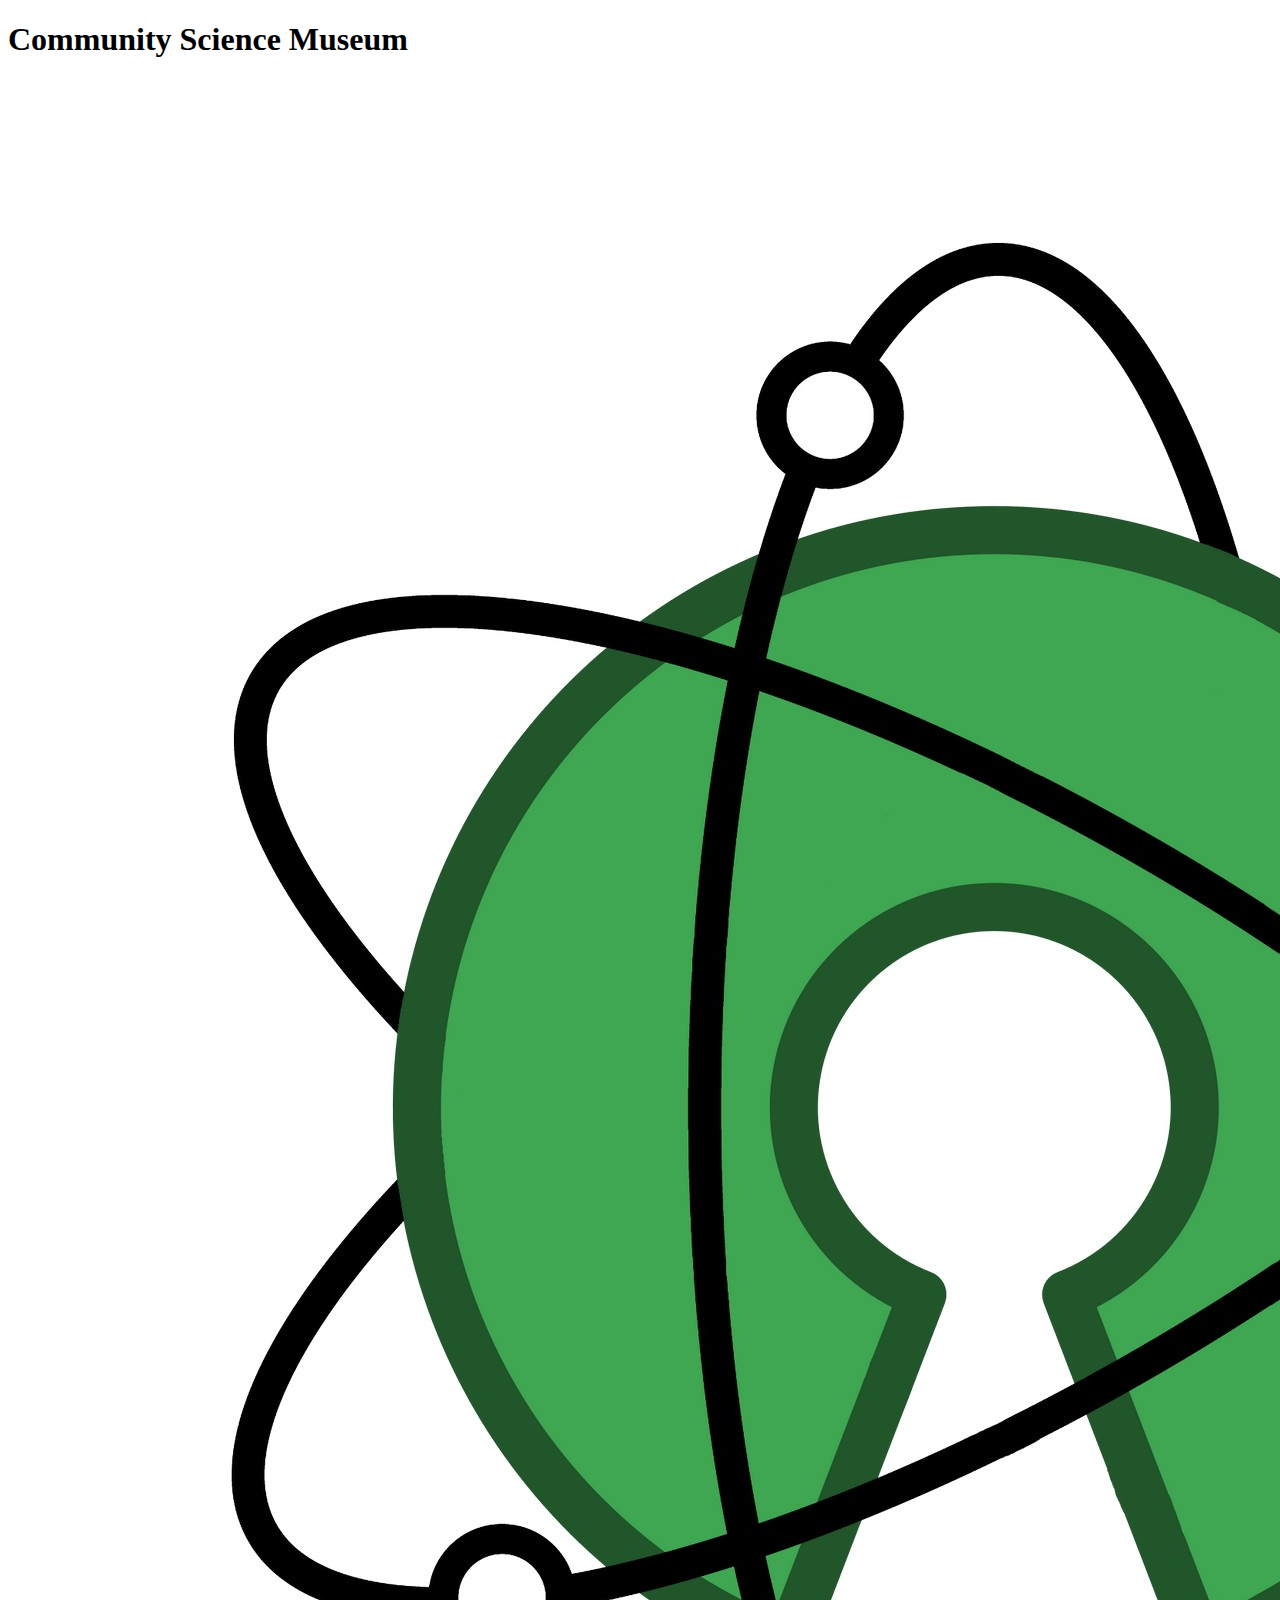
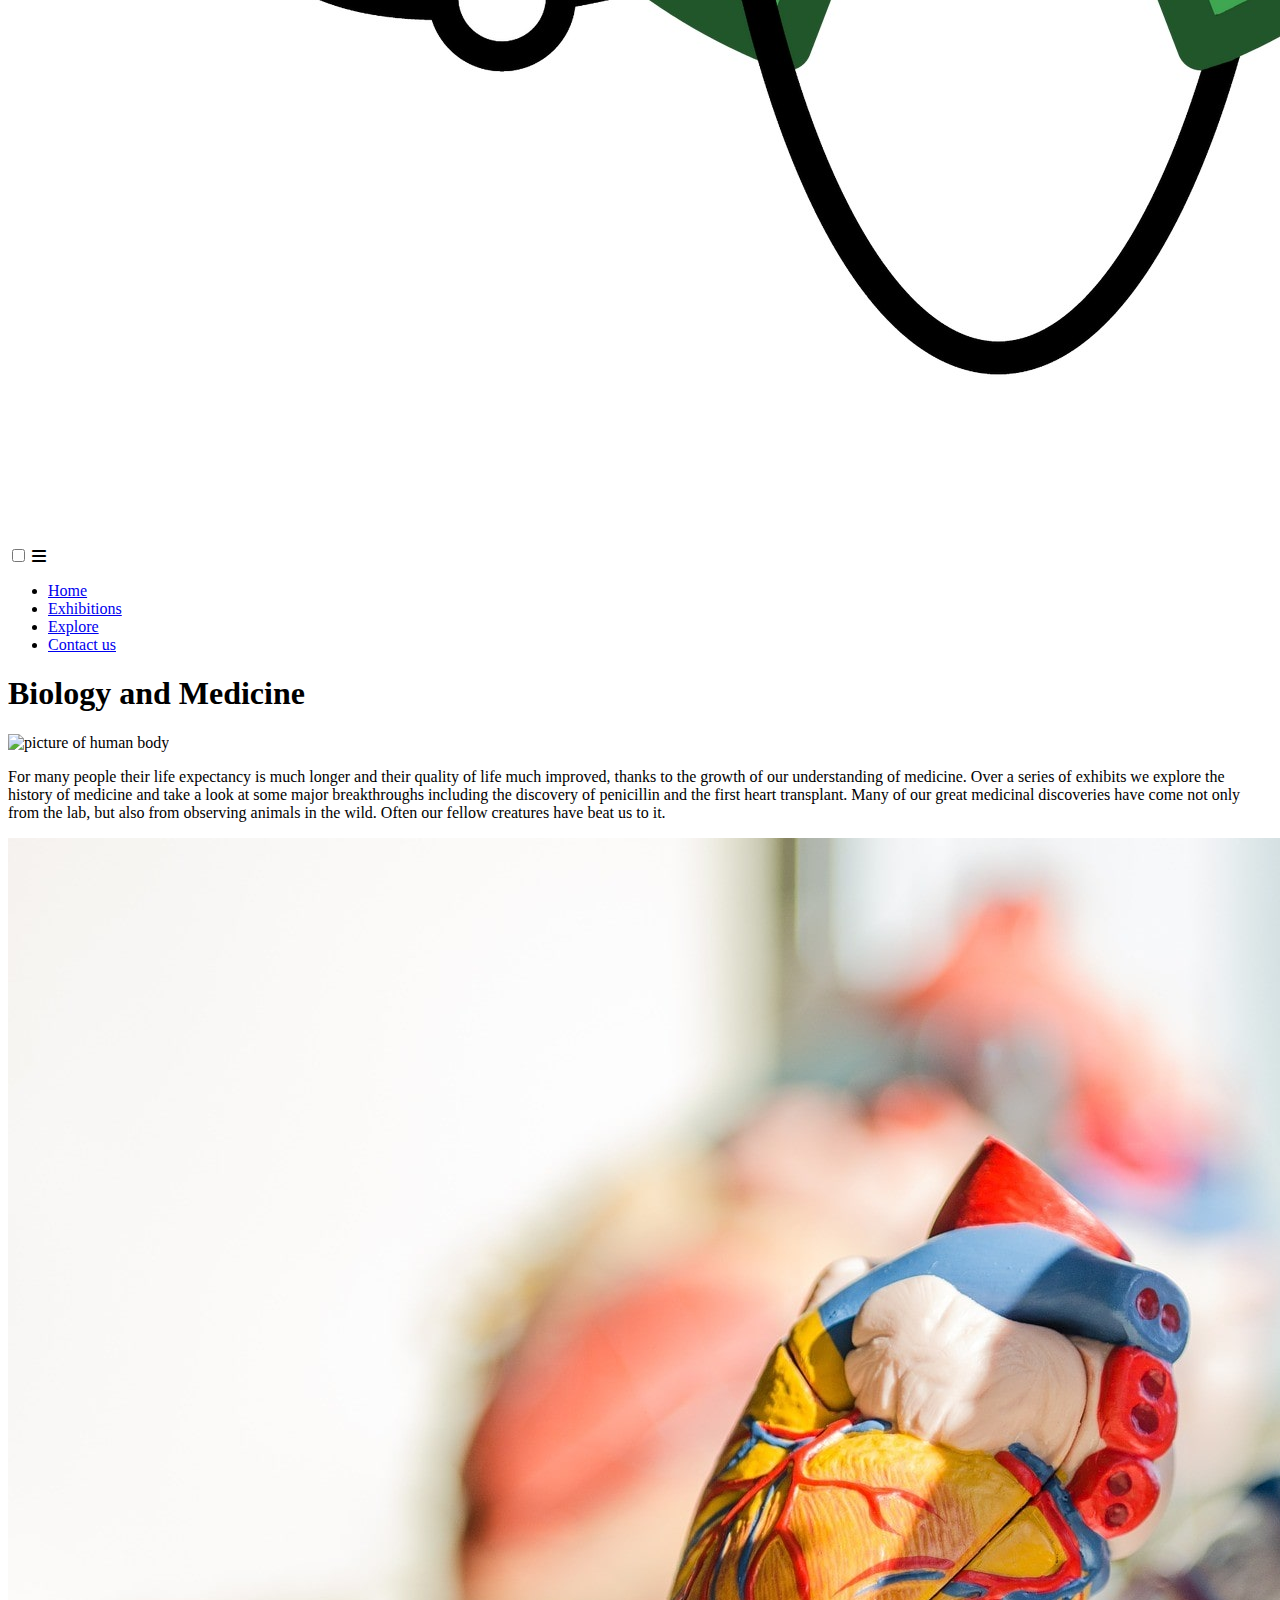
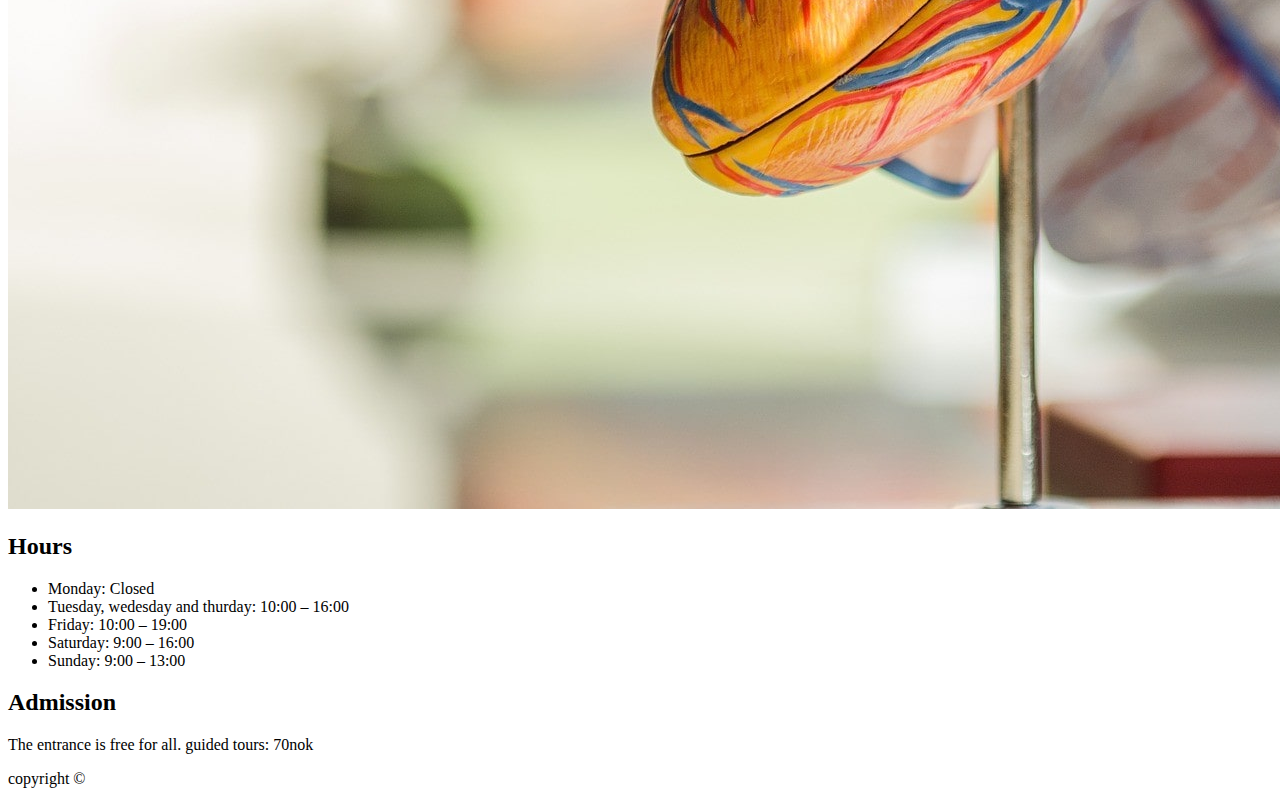
==== bio.html @ 7f00649d "v0.5" ====
<!DOCTYPE html>
<html lang="en">
<head>
    <meta charset="UTF-8">
    <meta http-equiv="X-UA-Compatible" content="IE=edge">
    <meta name="viewport" content="width=device-width, initial-scale=1.0">
    <meta name="description" content="take a look at our amazing Biology and Medicine exhibition, you can look at every thing from evolution to the building blocks of the human body. ">
    <meta name="keyword" content="evolution, science, museum, medicine, biology, skeleton, human, exhibition, equipment">
    <link rel="stylesheet" href="https://cdnjs.cloudflare.com/ajax/libs/font-awesome/6.2.1/css/all.min.css">
    <link rel="stylesheet" href="stylesheet.css">
    <title>Biology_and_Medicine</title>
</head>
<body>
    <header>
        <h1>Community Science Museum</h1>
        <div class="logo"><a href="index.html"><img src="/pictures/logo.jpg" alt="Community_Science_Museum_logo"></a></div>
        <div class="nav">
            <input type="checkbox" id="menu">
            <label for="menu" class="hamburger_menu"></label>
            <i class="fa-solid fa-bars"></i>
            <nav>
                <ul>
                    <li><a href="index.html">Home</a></li>
                    <li><a href="exhibitions.html">Exhibitions</a></li>
                    <li><a href="explore.html">Explore</a></li>
                    <li><a href="contact.html">Contact us</a></li>
                </ul>
            </nav>
        </div>
    </header>
    <main>
        <section>
            <h1>Biology and Medicine</h1>
            <div>
                <img src="/pictures/human_body.jpg" alt="picture of human body">
            </div>
            <div>
                <p>For many people their life expectancy is much longer and their quality of life much improved, thanks to the growth of our understanding of medicine. Over a series of exhibits we explore the history of medicine and take a look at some major breakthroughs including the discovery of penicillin and the first heart transplant.
                    Many of our great medicinal discoveries have come not only from the lab, but also from observing animals in the wild. Often our fellow creatures have beat us to it.
                </p>
            </div>
            <div>
                <img src="/pictures/heart-2607178_1920-min.jpg" alt="picture of human heart">
            </div>
        </section>
    </main>
    <footer>
        <div>
         <h2>Hours</h2>
         <ul>
             <li>Monday: Closed</li>
             <li>Tuesday, wedesday and thurday: 10:00 – 16:00</li>
             <li>Friday: 10:00 – 19:00</li>
             <li>Saturday: 9:00 – 16:00</li>
             <li>Sunday: 9:00 – 13:00</li>
         </ul>
        </div> 
        <div>
         <h2>Admission</h2>
         <p>The entrance is free for all.
             guided tours: 70nok
         </p>
        </div>
        copyright &copy;
     </footer>
</body>
</html>
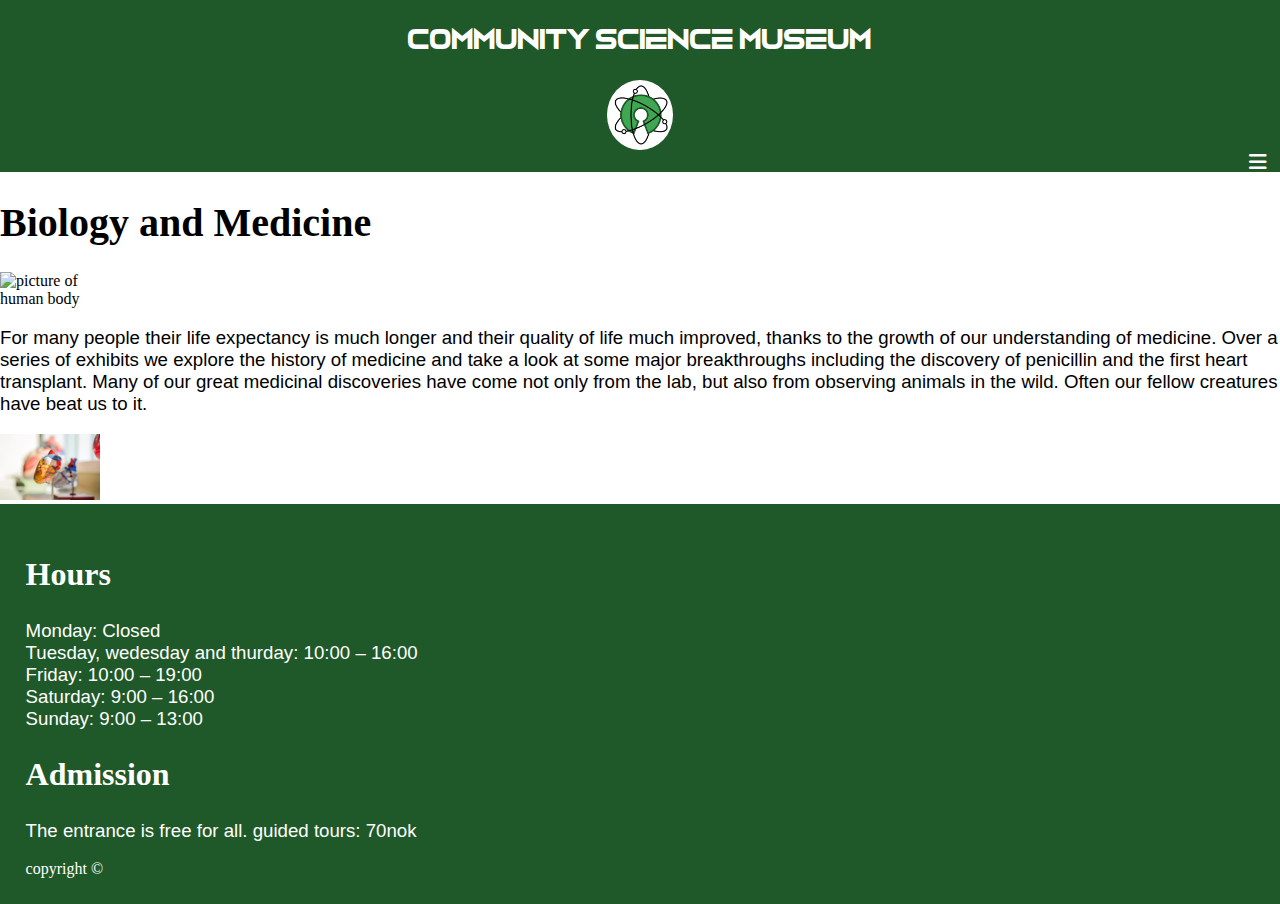
==== commit 07520cc4: "v1.2" ====
--- a/bio.html
+++ b/bio.html
@@ -16,13 +16,13 @@
         <div class="logo"><a href="index.html"><img src="/pictures/logo.jpg" alt="Community_Science_Museum_logo"></a></div>
         <div class="nav">
             <input type="checkbox" id="menu">
-            <label for="menu" class="hamburger_menu"></label>
-            <i class="fa-solid fa-bars"></i>
+            <label for="menu" class="hamburger_menu"><i class="fa-solid fa-bars fa-lg"></i></label>
             <nav>
                 <ul>
                     <li><a href="index.html">Home</a></li>
+                    <li><a href="explore.html">Explore</a></li>
+                    <li><a href="star.html">Young Star Club</a></li>
                     <li><a href="exhibitions.html">Exhibitions</a></li>
-                    <li><a href="explore.html">Explore</a></li>
                     <li><a href="contact.html">Contact us</a></li>
                 </ul>
             </nav>
--- a/stylesheet.css
+++ b/stylesheet.css
@@ -0,0 +1,91 @@
+@font-face {
+    font-family: "vudotronic" ;
+    src: url("/fonts/Vudotronic-X3A49.ttf") format("truetype");
+}
+header h1{
+    font-family: "vudotronic", "Georgia";
+    font-size: 24pt;
+    font-weight: normal;
+    text-align: center;
+}
+main h1, h2, h3{
+    font-family: "Georgia";
+}
+h1{
+    font-size: 30pt;
+}
+h2{
+    font-size: 24pt;
+}
+h3{
+    font-size: 20pt;
+}
+p, li{
+    font-family: "arial";
+    font-size: 14pt;
+}
+:root{
+    --green1: #1F5929;
+}
+.logo img{
+    max-width: 70px;
+    max-height: 70px;
+    border-radius: 100%;
+}
+body{
+    margin: 0;
+}
+header{
+    display: flex;
+    flex-direction: column;
+    align-items: center;
+    position: relative;
+    background-color: var(--green1);
+    color: white;
+    width: 100%;
+}
+.nav{
+    align-self: flex-end;
+}
+#menu{
+    display: none;
+    
+}
+nav{
+    display: none;
+    position: absolute;
+    min-width: 100vw;
+    min-height: 30vh;
+    left: 0%;
+    top: 99%;
+    background-color: var(--green1);
+    
+}
+nav a, nav li{
+    text-decoration: none;
+    color: white;
+    padding: 2%;
+}
+#menu:checked ~ nav{
+    display: inline-block;
+}
+img{
+    max-width: 100px;
+}
+.nav{
+    margin-right: 1%;
+    width: fit-content;
+    height: fit-content;
+}
+footer{
+    background-color: var(--green1);
+    color: white;
+    padding: 2%;
+}
+footer li{
+    list-style: none;
+}
+footer ul{
+    padding-left: 0;
+}
+
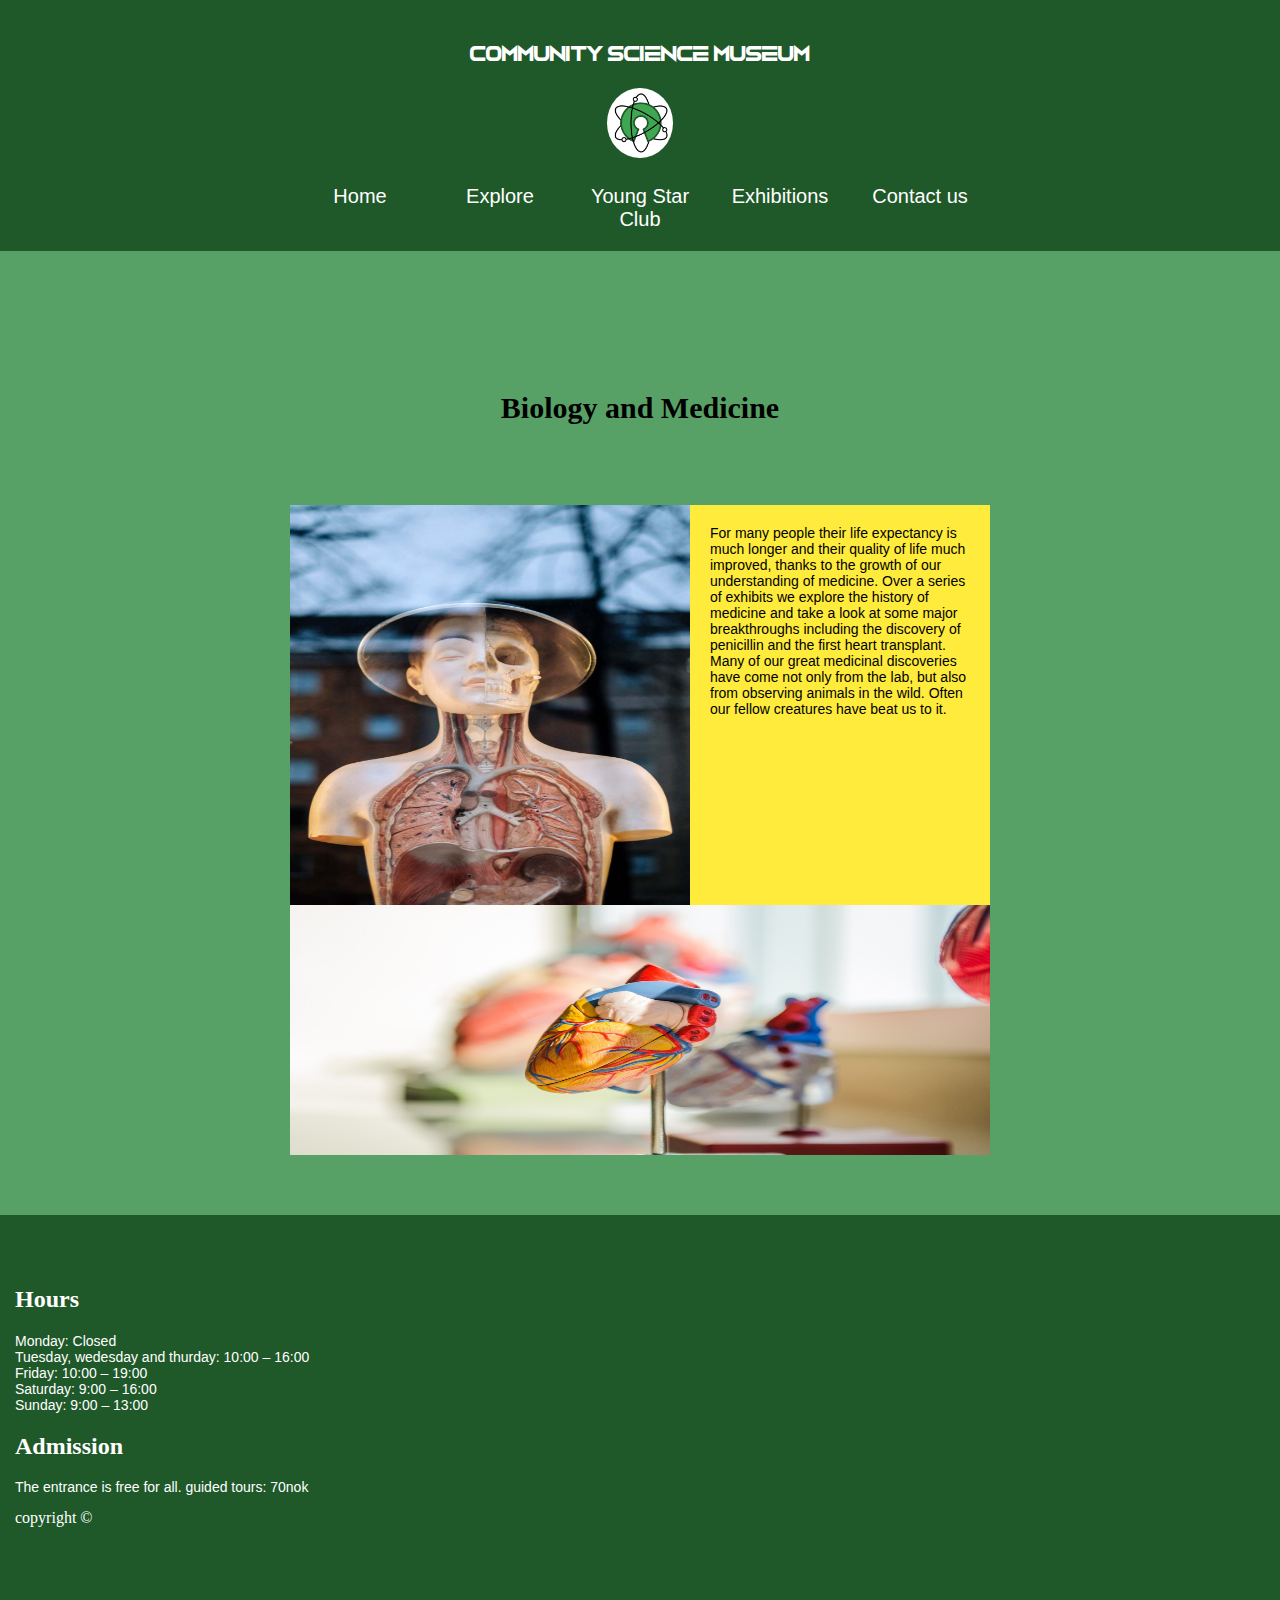
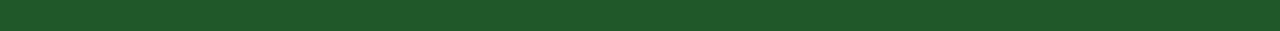
==== commit 58115796: "v1.7" ====
--- a/bio.html
+++ b/bio.html
@@ -16,7 +16,7 @@
         <div class="logo"><a href="index.html"><img src="/pictures/logo.jpg" alt="Community_Science_Museum_logo"></a></div>
         <div class="nav">
             <input type="checkbox" id="menu">
-            <label for="menu" class="hamburger_menu"><i class="fa-solid fa-bars fa-lg"></i></label>
+            <label for="menu" class="hamburger_menu"><em class="hide">hamburger menu</em><i class="fa-solid fa-bars fa-lg"></i></label>
             <nav>
                 <ul>
                     <li><a href="index.html">Home</a></li>
@@ -29,17 +29,17 @@
         </div>
     </header>
     <main>
-        <section>
+        <section class="bio_evo_container">
             <h1>Biology and Medicine</h1>
-            <div>
+            <div class="picture_exhibits bio_pic">
                 <img src="/pictures/human_body.jpg" alt="picture of human body">
             </div>
-            <div>
+            <div class="exhibits_content">
                 <p>For many people their life expectancy is much longer and their quality of life much improved, thanks to the growth of our understanding of medicine. Over a series of exhibits we explore the history of medicine and take a look at some major breakthroughs including the discovery of penicillin and the first heart transplant.
                     Many of our great medicinal discoveries have come not only from the lab, but also from observing animals in the wild. Often our fellow creatures have beat us to it.
                 </p>
             </div>
-            <div>
+            <div class="picture_exhibits picture_last">
                 <img src="/pictures/heart-2607178_1920-min.jpg" alt="picture of human heart">
             </div>
         </section>
--- a/stylesheet.css
+++ b/stylesheet.css
@@ -4,25 +4,30 @@
 }
 header h1{
     font-family: "vudotronic", "Georgia";
-    font-size: 24pt;
-    font-weight: normal;
-    text-align: center;
+    font-size: 24px;
+    margin-top: 40px;
+    margin-bottom: 20px;
+    font-weight: 400;
 }
 main h1, h2, h3{
     font-family: "Georgia";
 }
 h1{
-    font-size: 30pt;
+    font-size: 30px;
+    text-align: center;
+    margin-top: 80px;
+    
 }
 h2{
-    font-size: 24pt;
+    font-size: 24px;
+    text-align: center;
 }
 h3{
-    font-size: 20pt;
+    font-size: 20px;
 }
 p, li{
     font-family: "arial";
-    font-size: 14pt;
+    font-size: 14px;
 }
 :root{
     --green1: #1F5929;
@@ -34,6 +39,8 @@
 }
 body{
     margin: 0;
+    overflow-x: hidden;
+    background-color:#58A166 ;
 }
 header{
     display: flex;
@@ -44,6 +51,9 @@
     color: white;
     width: 100%;
 }
+img{
+    max-width: 100%;
+}
 .nav{
     align-self: flex-end;
 }
@@ -51,6 +61,10 @@
     display: none;
     
 }
+.hide{
+    display: none;
+}
+
 nav{
     display: none;
     position: absolute;
@@ -69,9 +83,6 @@
 #menu:checked ~ nav{
     display: inline-block;
 }
-img{
-    max-width: 100px;
-}
 .nav{
     margin-right: 1%;
     width: fit-content;
@@ -80,12 +91,548 @@
 footer{
     background-color: var(--green1);
     color: white;
-    padding: 2%;
-}
-footer li{
+    padding: 15px;
+    padding-top: 4%;
+    margin: 0%;
+    min-height: 350px;
+}
+footer h2{
+    text-align: start;
+}
+footer li, .visit li{
     list-style: none;
 }
-footer ul{
+footer ul, .visit ul{
     padding-left: 0;
 }
-
+section{
+    margin: 60px 0;
+}
+
+/*homepage*/
+.welcome_message, .explore_exhibits{
+    background-color:#FFEB3B;
+    margin-top: 0;
+    display: flex;
+    align-items: center;
+    flex-direction: column;
+}
+.explore_exhibits{
+    border-radius: 10%;
+}
+.explore_exhibits h2{
+    padding-top: 20px;
+}
+.welcome_message p{
+    max-width: 350px;
+    margin: 0px 10px 10px 10px;
+    padding: 20px;
+    
+}
+
+.main_page_cta{
+   text-decoration: none;
+   color: white;
+   width: 140px;
+   height: 50px;
+   background-color: var(--green1);
+   display: flex;
+   justify-content: center;
+   align-items: center;
+   margin: 0 auto;
+   border-radius: 48%;
+}
+.main_page_cta:hover, .main_page_cta:focus{
+    background-color:#33CC3D;
+    font-size: 1.3em;
+}
+.cta_con, .contact_cta{
+    padding: 20px 0;
+}
+.visit{
+    background-image: url(/pictures/vr.jpg);
+    background-position-x: right;
+    background-position-y: bottom;
+    color: white;
+    opacity: 0.9;
+}
+.visit h2{
+    padding-top: 20px;
+}
+.visit p{
+    padding-bottom: 20px;
+    max-width: 300px;
+    
+}
+.events{
+    display: flex;
+    flex-direction: column;
+    align-items: center;
+    
+}
+.card img{
+    max-height: 200px;
+    border-top-left-radius: 10%;
+    border-top-right-radius: 10%;
+    min-width: 100%;
+}
+.card{
+    background-color: #FFEB3B;
+    max-height: 700px;
+    min-height: 410px;
+    max-width: 330px;
+    border-radius: 10%;
+    margin: 20px;
+
+}
+.card_content{
+    padding:0 5% 5% 5%;
+}
+.involved{
+    display: flex;
+    flex-direction: column;
+    background-color:#91EBE7;
+    align-items: center;
+    margin-bottom: 0;
+
+}
+.involved p{
+    max-width: 300px;
+}
+.equipment_photo img{
+    min-height: 340px;
+    
+    
+}
+.equipment_photo{
+    max-height: 340px;
+}
+/*exhibition_page*/
+
+.ex_main{
+    display: flex;
+    flex-direction: column;
+}
+.card_exhib{
+    margin: 0 auto;
+}
+.exhib_content{
+    max-width: 200px;
+    margin: 0 auto;
+    min-height: 100px;
+
+}
+.cta_exhib{
+    margin-top: 15px;
+}
+
+/*explore_page*/
+    .explore_content{
+        background-color: #FFEB3B;
+        min-height: 700px;
+        display: flex;
+        flex-direction: column;
+        align-items: center;
+        max-width: 350px;
+        margin: 60px auto 60px auto;
+        
+    }
+    .explore_content img{
+        height: 350px;
+        width:100vw;
+    }
+    .explore_content p{
+        max-width: 200px;
+    }
+    /*starclub_page*/
+
+    .star_card p{
+        max-width: 200px;
+    }
+    .star_card{
+        display: flex;
+        flex-direction: column;
+        align-items: center;
+        margin: 60px auto;
+    }
+    .star_card img{
+        width: 100vw;
+    }
+    /*contact_page*/
+    .info_contact{
+        background-color: #FFEB3B;
+        padding: 15px;
+        max-width: 400px;
+        margin: 60px auto;
+    }
+    .info_contact p{
+        max-width: 200px;
+    }
+    .info_contact ul{
+        list-style: none;
+        padding-left: 0;
+    }
+    .form_container{
+        max-width: 500px;
+        margin: 60px auto;
+    }
+    .form_container div{
+        max-width: fit-content;
+        margin: 20px 0;
+    }
+    .form_container form{
+        display: flex;
+        flex-direction: column;
+        align-items: center;
+    }
+    .label{
+        display: block;
+        transform: translateY(-1.5em);
+        padding-left: 5px;
+        position: absolute;
+    }
+    .active_input{
+        width: 180px;
+        height: 22px;
+    }
+    .label_select{
+        transform: translateY(-1.3em) 
+    }
+
+    .active_input:focus + .label,.active_input:valid + .label,
+    .active_textfield:focus + .label_textarea, .active_textfield:valid + .label_textarea{
+        display: none;
+    }
+    .active_input:focus{
+        border: 5px solid;
+        border-color: #91EBE7;
+        height: 28px;
+    }
+    .label_textarea{
+        display: block;
+        transform: translateY(-10.5em);
+        padding-left: 5px;
+        position: absolute;
+    }
+    .active_textfield:focus{
+        border: 5px solid;
+        border-color: #91EBE7;
+    }
+    .send_cta{
+        border-radius: 0%;
+        width: 120px;
+        height: 30px;
+    }
+     /*biology/evolution_page*/
+     .picture_exhibits{
+        width: 100vw;
+        max-width: 400px;
+        height: 400px;
+     }
+     .bio_pic{
+        margin-top: 60px;
+     }
+    .exhibits_content{
+        background-color: #FFEB3B;
+        max-width: 400px;
+    }
+    .exhibits_content p{
+        margin: 20px;
+    }
+    .bio_evo_container{
+        display: flex;
+        flex-direction: column;
+        align-items: center;
+    }
+    .bio_evo_container img{
+        height: 100%;
+        width: 100%;
+    }
+
+     /*cosmo_page*/
+
+    .cosmo_container{
+        display: flex;
+        flex-direction: column;
+        margin: 0 auto;
+        align-items: center;
+    }
+    .cosmo_container img{
+        border-radius: 100%;
+        min-height: 320px;
+    }
+    .cosmo_container div{
+        max-width: 320px;
+        min-height: 320px;
+        border-radius: 100%;
+        margin: 60px auto 60px auto;
+    }
+    .cosmo_content{
+        background-color: #FFEB3B;
+        display: flex;
+        align-items: center;
+    }
+    .cosmo_content p{
+        max-width: 220px;
+        margin: 0 auto;
+        text-align: center;
+        padding: 50px 50.5px 50px 50.5px;
+    }
+   
+    
+
+@media screen and (min-width: 751px){
+    .hamburger_menu{
+        display: none;
+       }
+       nav{
+        display: inline;
+        min-height: 10px ;
+        position: relative;
+       }
+       nav ul{
+        list-style: none;
+        display: flex;
+        justify-content:center;
+        padding: 0;
+        
+       }
+       nav li{
+        margin: 0 10px;
+        padding:1% 1% 0.5% 1%;
+        text-align: center;
+        font-size: 20px;
+        width: 120px;
+        }
+       .nav{
+        margin: 0 auto;
+        min-width: 600px;
+       }
+       nav a{
+        padding: 0;
+       }
+       .on{
+        text-decoration: underline solid;
+       }
+       nav li a:hover,  nav li a:focus{
+        font-size: 30px;
+    }
+    /*homepage*/
+    .home_main{
+        display: grid;
+        grid-template-columns: repeat(3,auto);
+        grid-template-rows: repeat(4,auto);
+        column-gap: 5%;
+    }
+    .welcome_message{
+        grid-column: -1/1;
+        grid-row: 1/2;
+        width: 100vw;
+    }
+    .welcome_message img{
+        width: 100vw;
+        max-height: 650px;
+    }
+    
+    .explore_exhibits{
+        max-width: 600px;
+        min-width: 350px;
+        max-height: 580px;
+        grid-row: 2/3 ;
+        grid-column: 1/3;
+        justify-self: center;
+        margin-top: 100px;
+        
+    }
+    .visit{
+        max-height: 1100px;
+        max-width: 400px ;
+        min-width: 220px;
+        grid-row: 2/3;
+        grid-column: 3/4;
+        margin-top: 0;
+        justify-self: end; 
+        margin-top: 100px;       
+     }
+     .events{
+        grid-column: 1/-1;
+        grid-row: 3/4;
+        display: grid;
+        grid-template-rows: repeat(2,auto);
+        grid-template-columns: repeat(3,1fr);
+        max-width: 100vw;
+        margin: 0 auto;
+        column-gap: 3%;
+        margin-top: 100px;
+
+        
+     }
+     .events h2{
+        grid-row: 1;
+        grid-column: -1/1;
+     }
+     .involved{
+        grid-row: 4;
+        grid-column: 1/5;
+        display: grid;
+        grid-template-columns: repeat(3,1fr);
+        grid-template-rows: repeat(4,auto);
+        max-width: 100vw;
+        column-gap: 15px;
+        align-items: baseline;
+        margin-top: 100px;
+        
+      }
+      .involved img{
+        max-height: 400px;
+        min-width: 100vw;
+      }
+      .equipment_photo{
+        grid-row: 4/5;
+        grid-column: -1/1;
+    }
+      .involved P{
+        grid-row: 2/3;
+        grid-column: -1/1;
+        margin: 0 auto;
+        
+      }
+      .involved h2{
+        grid-column: -1/1;
+        grid-row: 1/2;
+      }
+      .involved h3{
+        max-width: fit-content;
+        margin: 14px auto;
+      }
+      .contact_cta{
+        grid-row: 3/4;
+        grid-column: -1/1;
+      }
+      .card{
+        max-width: 300px;
+        min-height: 500px;
+        align-self: stretch;
+        
+      }
+      .card img{
+        min-height: 200px;
+      }
+      /*exhhibition_page*/
+
+    .ex_main{
+        display: grid;
+        grid-template-columns: repeat(3,auto);
+        grid-template-rows: repeat(2,auto);
+        column-gap: 15px;
+    }
+    .ex_main h1, .explore_main h1{
+        grid-row: 1/2;
+        grid-column: 1/-1;
+    }
+    /*explore_page*/
+
+    .explore_content{
+        min-width: 350px;
+    }
+    .explore_main{
+        display: grid;
+        grid-template-columns: repeat(2,auto);
+        grid-template-rows: repeat(3,auto);
+        column-gap: 15px;
+        max-width: 1400px;
+        margin: 0 auto;
+    }
+
+    /*starclub_page*/
+    .star_main{
+        display: grid;
+        grid-template-columns: repeat(2, auto);
+        grid-template-rows: repeat(2,auto);
+        max-width: 1000px;
+        margin: 0 auto;
+        
+    }
+    .star_main h1{
+        grid-column: 1/-1;
+    }
+
+    /*contact_page*/
+    .form_container form{
+        display: grid;
+        grid-template-columns: repeat(2,auto);
+        grid-template-rows: repeat(5,1fr);
+        column-gap: 10%;
+    }
+    .text_field{
+        grid-column: 2/3;
+        grid-row: 1/5;
+        height: 90%;
+        
+    }
+    .active_textfield{
+        height: 100%;
+    }
+    .submit_cta{
+        grid-column: 1/-1 ;
+        grid-row: 5/6;
+        justify-self: center;
+    }
+    .label_textarea{
+        transform: translateY(-16em);
+    }
+    /*biology/evolution_page*/
+    .bio_evo_container{
+        margin: 60px auto 60px auto;
+        display: grid;
+        grid-template-columns: 400px,300px;
+        grid-template-rows: repeat(3,auto);
+        max-width: 700px;
+        align-items: stretch;
+    }
+    .bio_evo_container h1{
+        grid-column: 1/3;
+        grid-row: 1/2;
+    }
+    .picture_last{
+        grid-column: 1/3;
+        grid-row: 3/4;
+        max-height: 250px;
+        max-width: 700px;
+    }
+    .exhibits_content{
+        grid-column: 2/3;
+        grid-row: 2/3;
+        min-width: 300px;
+        max-height: 400px;
+        margin-top: 60px;
+        
+    }
+    .bio_pic{
+        grid-column: 1/2;
+        grid-row: 2/3;
+    }
+    /*cosmo_page*/
+    .cosmo_container{
+        display: grid;
+        grid-template-columns: repeat(3,auto);
+        grid-template-rows: repeat(2,auto);
+        column-gap: 15px;
+        max-width: 1500px;
+    }
+    .cosmo_container h1{
+        grid-row: 1/2;
+        grid-column: 1/4;
+    }
+    
+
+
+
+}
+
+
+
+
+
+
+
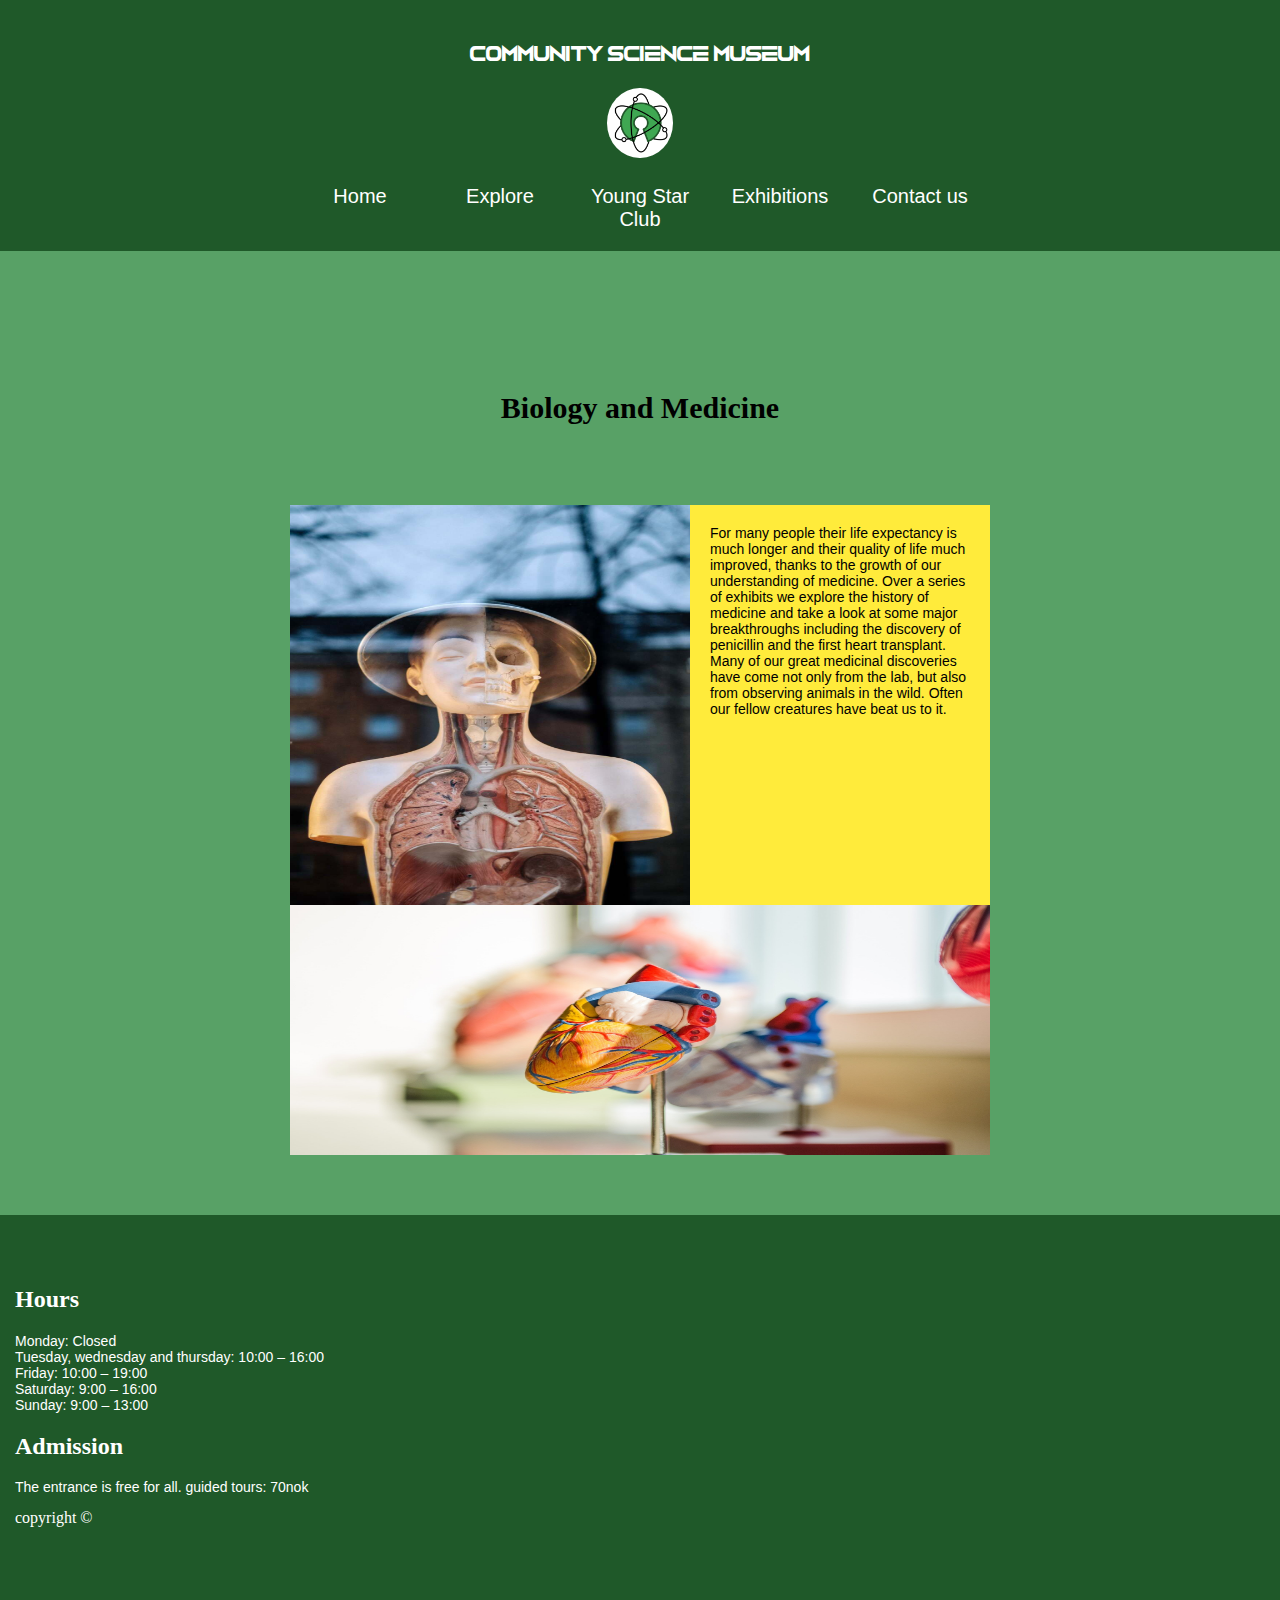
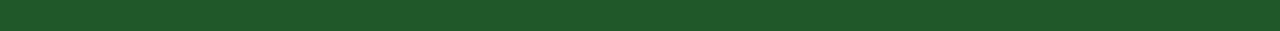
==== commit 73854855: "1.8" ====
--- a/bio.html
+++ b/bio.html
@@ -49,7 +49,7 @@
          <h2>Hours</h2>
          <ul>
              <li>Monday: Closed</li>
-             <li>Tuesday, wedesday and thurday: 10:00 – 16:00</li>
+             <li>Tuesday, wednesday and thursday: 10:00 – 16:00</li>
              <li>Friday: 10:00 – 19:00</li>
              <li>Saturday: 9:00 – 16:00</li>
              <li>Sunday: 9:00 – 13:00</li>
--- a/stylesheet.css
+++ b/stylesheet.css
@@ -295,14 +295,21 @@
         width: 180px;
         height: 22px;
     }
-    .label_select{
-        transform: translateY(-1.3em) 
-    }
-
+  
     .active_input:focus + .label,.active_input:valid + .label,
     .active_textfield:focus + .label_textarea, .active_textfield:valid + .label_textarea{
         display: none;
     }
+    #text{
+        margin: 0 auto;
+        width: 90%;
+    }
+    .text_field{
+        display: flex;
+        min-width: 100px;
+        align-items: center;
+    }
+    
     .active_input:focus{
         border: 5px solid;
         border-color: #91EBE7;
@@ -310,8 +317,8 @@
     }
     .label_textarea{
         display: block;
-        transform: translateY(-10.5em);
-        padding-left: 5px;
+        transform: translateY(-4em);
+        padding-left: 12px;
         position: absolute;
     }
     .active_textfield:focus{
@@ -560,14 +567,15 @@
     /*contact_page*/
     .form_container form{
         display: grid;
-        grid-template-columns: repeat(2,auto);
+        grid-template-columns: repeat(3,1fr);
         grid-template-rows: repeat(5,1fr);
         column-gap: 10%;
     }
     .text_field{
-        grid-column: 2/3;
+        grid-column: 2/4;
         grid-row: 1/5;
         height: 90%;
+        max-width: 300px;
         
     }
     .active_textfield{
@@ -579,7 +587,7 @@
         justify-self: center;
     }
     .label_textarea{
-        transform: translateY(-16em);
+        transform: translateY(-7em);
     }
     /*biology/evolution_page*/
     .bio_evo_container{
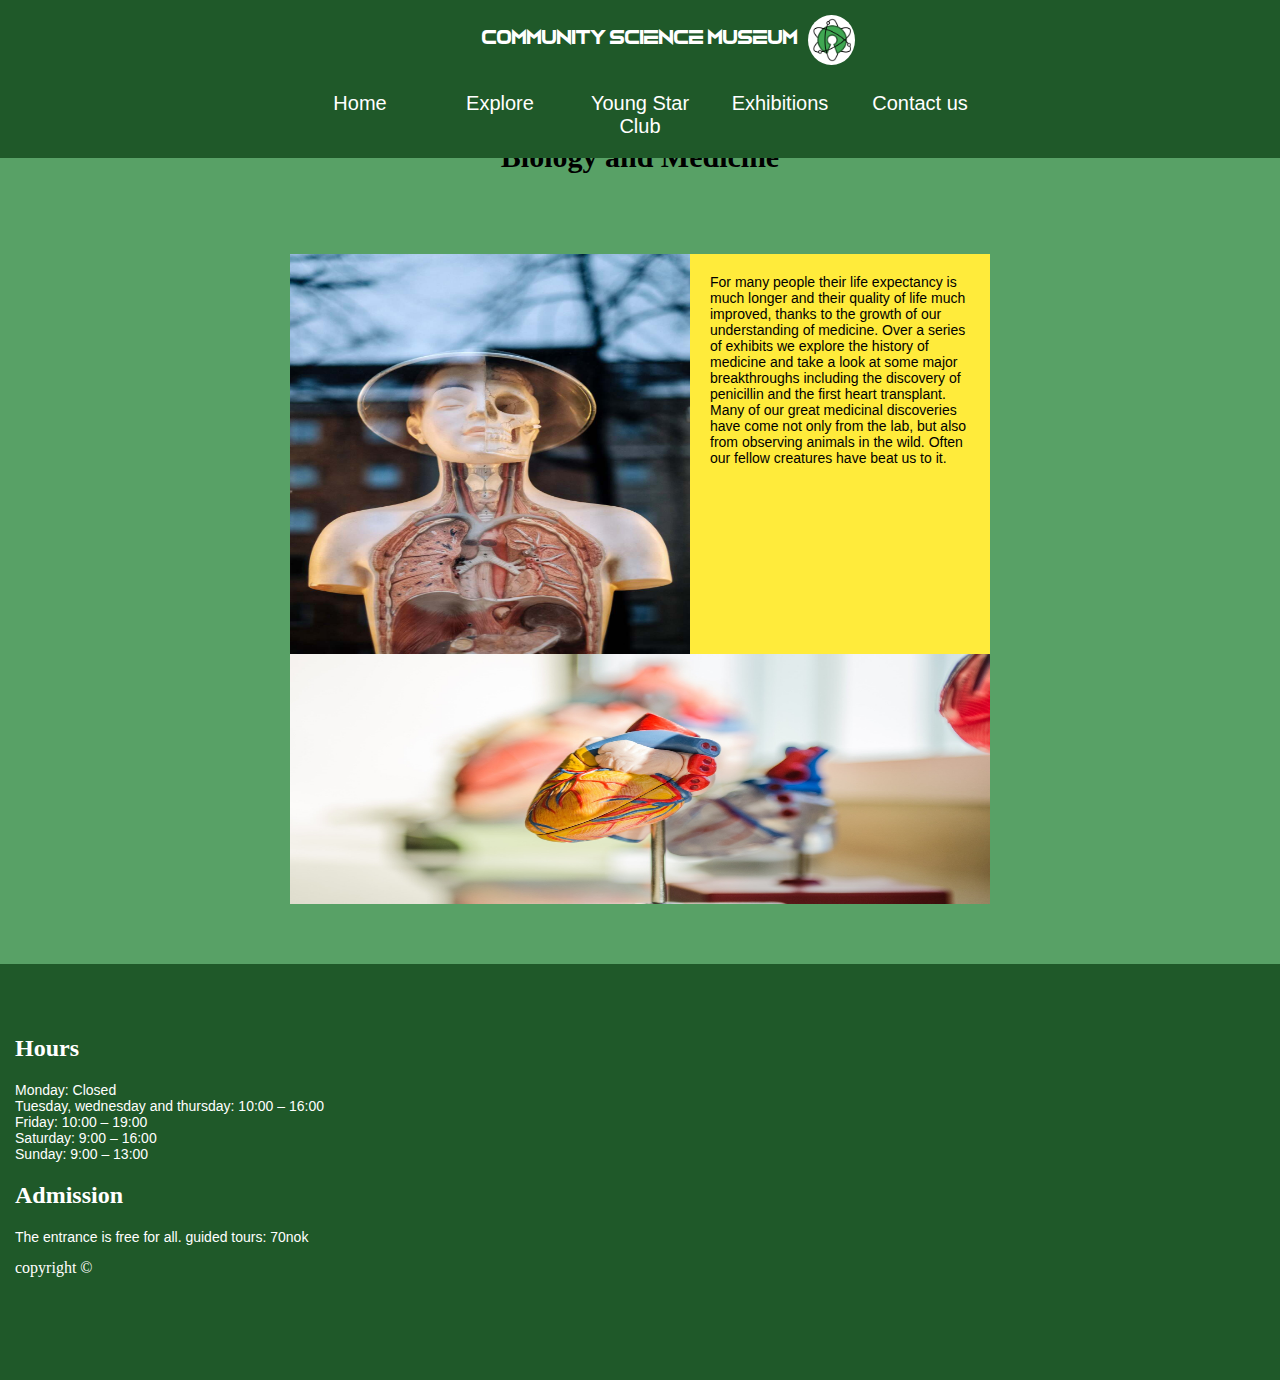
==== commit 75379dc8: "1.9" ====
--- a/bio.html
+++ b/bio.html
@@ -7,13 +7,15 @@
     <meta name="description" content="take a look at our amazing Biology and Medicine exhibition, you can look at every thing from evolution to the building blocks of the human body. ">
     <meta name="keyword" content="evolution, science, museum, medicine, biology, skeleton, human, exhibition, equipment">
     <link rel="stylesheet" href="https://cdnjs.cloudflare.com/ajax/libs/font-awesome/6.2.1/css/all.min.css">
-    <link rel="stylesheet" href="stylesheet.css">
+    <link rel="stylesheet" href="/css/stylesheet.css">
     <title>Biology_and_Medicine</title>
 </head>
 <body>
     <header>
-        <h1>Community Science Museum</h1>
-        <div class="logo"><a href="index.html"><img src="/pictures/logo.jpg" alt="Community_Science_Museum_logo"></a></div>
+        <div class="logo">
+            <h1>Community Science Museum</h1>
+            <a href="index.html"><img src="/pictures/logo.jpg" alt="Community_Science_Museum_logo"></a>
+        </div>
         <div class="nav">
             <input type="checkbox" id="menu">
             <label for="menu" class="hamburger_menu"><em class="hide">hamburger menu</em><i class="fa-solid fa-bars fa-lg"></i></label>
--- a/css/stylesheet.css
+++ b/css/stylesheet.css
@@ -0,0 +1,671 @@
+@font-face {
+    font-family: "vudotronic" ;
+    src: url("/fonts/Vudotronic-X3A49.ttf") format("truetype");
+}
+header h1{
+    font-family: "vudotronic" , "Georgia";
+    font-size: 22px;
+    margin-top: 10px;
+    margin-bottom: 20px;
+    font-weight: 400;
+}
+main h1, h2, h3{
+    font-family: "Georgia";
+}
+h1{
+    font-size: 30px;
+    text-align: center;
+    margin-top: 80px;
+    
+}
+h2{
+    font-size: 24px;
+    text-align: center;
+}
+h3{
+    font-size: 20px;
+}
+p, li{
+    font-family: "arial";
+    font-size: 14px;
+}
+p:first-letter, li:first-letter{
+    text-transform: uppercase;
+}
+:root{
+    --green1: #1F5929;
+}
+.logo img{
+    max-width: 50px;
+    max-height: 50px;
+    border-radius: 100%;
+    padding: 0 10px;
+}
+.logo{
+    display: flex;
+    margin: 15px 0 auto 66.55px;
+}
+body{
+    margin: 0;
+    overflow-x: hidden;
+    background-color:#58A166 ;
+}
+header{
+    display: flex;
+    flex-direction: column;
+    align-items: center;
+    position: fixed;
+    background-color: var(--green1);
+    color: white;
+    width: 100%;
+    z-index: 2;
+    top: 0;
+    margin-bottom: 100%;
+}
+img{
+    max-width: 100%;
+}
+.nav{
+    align-self: flex-end;
+}
+#menu{
+    display: none;
+    
+}
+.hide{
+    display: none;
+}
+
+nav{
+    display: none;
+    position: absolute;
+    min-width: 100vw;
+    min-height: 30vh;
+    left: 0%;
+    top: 99%;
+    background-color: var(--green1);
+    
+}
+nav a, nav li{
+    text-decoration: none;
+    color: white;
+    padding: 2%;
+}
+#menu:checked ~ nav{
+    display: inline-block;
+}
+.nav{
+    margin-right: 1%;
+    width: fit-content;
+    height: fit-content;
+}
+footer{
+    background-color: var(--green1);
+    color: white;
+    padding: 15px;
+    padding-top: 4%;
+    margin: 0%;
+    min-height: 350px;
+}
+footer h2{
+    text-align: start;
+}
+footer li, .visit li{
+    list-style: none;
+}
+footer ul, .visit ul{
+    padding-left: 0;
+}
+section{
+    margin: 60px 0;
+}
+
+/*homepage*/
+.welcome_message, .explore_exhibits{
+    background-color:#FFEB3B;
+    margin-top: 0;
+    display: flex;
+    align-items: center;
+    flex-direction: column;
+}
+.explore_exhibits{
+    border-radius: 10%;
+    max-width: 500px;
+    margin: 60px auto 60px auto;
+}
+.explore_exhibits h2{
+    padding-top: 20px;
+}
+.welcome_message p{
+    max-width: 350px;
+    margin: 0px 10px 10px 10px;
+    padding: 20px;
+    
+}
+
+.main_page_cta{
+   text-decoration: none;
+   color: white;
+   width: 140px;
+   height: 50px;
+   background-color: var(--green1);
+   display: flex;
+   justify-content: center;
+   align-items: center;
+   margin: 0 auto;
+   border-radius: 48%;
+}
+.main_page_cta:hover, .main_page_cta:focus{
+    background-color:#33CC3D;
+    font-size: 1.3em;
+}
+.cta_con, .contact_cta{
+    padding: 20px 0;
+}
+.visit{
+    background-image: url(/pictures/vr.jpg);
+    background-position-x: right;
+    background-position-y: bottom;
+    color: white;
+    opacity: 0.9;
+    max-width: 500px;
+    margin: 60px auto 60px auto;
+   
+}
+.visit h2{
+    padding-top: 20px;
+}
+.visit p{
+    padding-bottom: 20px;
+    padding-right: 40px;
+    max-width: 300px;
+
+    
+}
+.events{
+    display: flex;
+    flex-direction: column;
+    align-items: center;
+    
+}
+.card img{
+    max-height: 200px;
+    border-top-left-radius: 10%;
+    border-top-right-radius: 10%;
+    min-width: 100%;
+}
+.card{
+    background-color: #FFEB3B;
+    max-height: 700px;
+    min-height: 410px;
+    max-width: 330px;
+    border-radius: 10%;
+    margin: 20px;
+
+}
+.card_content{
+    padding:0 5% 5% 5%;
+}
+.involved{
+    display: flex;
+    flex-direction: column;
+    background-color:#91EBE7;
+    align-items: center;
+    margin-bottom: 0;
+
+}
+.involved p{
+    max-width: 300px;
+}
+.equipment_photo img{
+    min-height: 340px;
+    
+    
+}
+.equipment_photo{
+    max-height: 340px;
+}
+/*exhibition_page*/
+
+.ex_main{
+    display: flex;
+    flex-direction: column;
+}
+.card_exhib{
+    margin: 0 auto;
+}
+.exhib_content{
+    max-width: 200px;
+    margin: 0 auto;
+    min-height: 100px;
+
+}
+.cta_exhib{
+    margin-top: 15px;
+}
+
+/*explore_page*/
+    .explore_content{
+        background-color: #FFEB3B;
+        min-height: 700px;
+        display: flex;
+        flex-direction: column;
+        align-items: center;
+        max-width: 350px;
+        margin: 60px auto 60px auto;
+        
+    }
+    .explore_content img{
+        height: 350px;
+        width:100vw;
+    }
+    .explore_content p{
+        max-width: 200px;
+    }
+    /*starclub_page*/
+
+    .star_card p{
+        max-width: 200px;
+    }
+    .star_card{
+        display: flex;
+        flex-direction: column;
+        align-items: center;
+        margin: 60px auto;
+    }
+    .star_card img{
+        width: 100vw;
+    }
+    /*contact_page*/
+    .info_contact{
+        background-color: #FFEB3B;
+        padding: 15px;
+        max-width: 500px;
+        margin: 60px auto;
+    }
+    .info_contact p{
+        max-width: 200px;
+    }
+    .info_contact ul{
+        list-style: none;
+        padding-left: 0;
+    }
+    .form_container{
+        max-width: 500px;
+        margin: 60px auto;
+    }
+    .form_container div{
+        max-width: fit-content;
+        margin: 20px 0;
+    }
+    .form_container form{
+        display: flex;
+        flex-direction: column;
+        align-items: center;
+    }
+    .label{
+        display: block;
+        transform: translateY(-1.5em);
+        padding-left: 5px;
+        position: absolute;
+    }
+    .label_select{
+        display: none;
+    }
+    .active_input{
+        width: 180px;
+        height: 22px;
+    }
+  
+    .active_input:focus + .label,.active_input:valid + .label,
+    .active_textfield:focus + .label_textarea, .active_textfield:valid + .label_textarea{
+        display: none;
+    }
+    #text{
+        margin: 0 auto;
+        width: 90%;
+    }
+    .text_field{
+        display: flex;
+        min-width: 100px;
+        align-items: center;
+    }
+    
+    .active_input:focus{
+        border: 5px solid;
+        border-color: #91EBE7;
+        height: 28px;
+    }
+    .label_textarea{
+        display: block;
+        transform: translateY(-4em);
+        padding-left: 12px;
+        position: absolute;
+    }
+    .active_textfield:focus{
+        border: 5px solid;
+        border-color: #91EBE7;
+    }
+    .send_cta{
+        border-radius: 0%;
+        width: 120px;
+        height: 30px;
+    }
+     /*biology/evolution_page*/
+     .picture_exhibits{
+        width: 100vw;
+        max-width: 400px;
+        height: 400px;
+     }
+     .bio_pic{
+        margin-top: 60px;
+     }
+    .exhibits_content{
+        background-color: #FFEB3B;
+        max-width: 400px;
+    }
+    .exhibits_content p{
+        margin: 20px;
+    }
+    .bio_evo_container{
+        display: flex;
+        flex-direction: column;
+        align-items: center;
+    }
+    .bio_evo_container img{
+        height: 100%;
+        width: 100%;
+    }
+
+     /*cosmo_page*/
+
+    .cosmo_container{
+        display: flex;
+        flex-direction: column;
+        margin: 0 auto;
+        align-items: center;
+    }
+    .cosmo_container img{
+        border-radius: 100%;
+        min-height: 320px;
+    }
+    .cosmo_container div{
+        max-width: 320px;
+        min-height: 320px;
+        border-radius: 100%;
+        margin: 60px auto 60px auto;
+    }
+    .cosmo_content{
+        background-color: #FFEB3B;
+        display: flex;
+        align-items: center;
+    }
+    .cosmo_content p{
+        max-width: 220px;
+        margin: 0 auto;
+        text-align: center;
+        padding: 50px 50.5px 50px 50.5px;
+    }
+   
+    
+
+@media screen and (min-width: 751px){
+    .hamburger_menu{
+        display: none;
+       }
+       nav{
+        display: inline;
+        min-height: 10px ;
+        position: relative;
+       }
+       nav ul{
+        list-style: none;
+        display: flex;
+        justify-content:center;
+        padding: 0;
+        
+       }
+       nav li{
+        margin: 0 10px;
+        padding:1% 1% 0.5% 1%;
+        text-align: center;
+        font-size: 20px;
+        width: 120px;
+        }
+       .nav{
+        margin: 0 auto;
+        min-width: 600px;
+       }
+       nav a{
+        padding: 0;
+       }
+       .on{
+        text-decoration: underline solid;
+       }
+       @keyframes bigger_font {
+        0% {font-size: 20px;}
+        100% {font-size: 35px; margin: 0 20px; width: 200px;}
+        }
+       nav li:hover, nav li:focus{
+        animation-name: bigger_font;
+        animation-duration: 1s;
+        animation-fill-mode: both;
+    }
+    nav a:hover, nav a:focus{
+        color: #FFEB3B;
+    }
+
+    /*homepage*/
+    .home_main{
+        display: grid;
+        grid-template-columns: repeat(3,auto);
+        grid-template-rows: repeat(4,auto);
+        column-gap: 5%;
+    }
+    .welcome_message{
+        grid-column: -1/1;
+        grid-row: 1/2;
+        width: 100vw;
+    }
+    .welcome_message img{
+        width: 100vw;
+        max-height: 650px;
+    }
+    
+    .explore_exhibits{
+        max-width: 600px;
+        min-width: 350px;
+        max-height: 580px;
+        grid-row: 2/3 ;
+        grid-column: 1/3;
+        margin: 100px 0 60px auto;
+        
+    }
+    .visit{
+        max-height: 1100px;
+        max-width: 400px ;
+        min-width: 220px;
+        grid-row: 2/3;
+        grid-column: 3/4; 
+        margin: 100px 0 60px auto; 
+            
+     }
+     .events{
+        grid-column: 1/-1;
+        grid-row: 3/4;
+        display: grid;
+        grid-template-rows: repeat(2,auto);
+        grid-template-columns: repeat(3,1fr);
+        max-width: 100vw;
+        margin: 0 auto;
+        column-gap: 3%;
+        margin-top: 100px;
+
+        
+     }
+     .events h2{
+        grid-row: 1;
+        grid-column: -1/1;
+     }
+     .involved{
+        grid-row: 4;
+        grid-column: 1/5;
+        display: grid;
+        grid-template-columns: repeat(3,1fr);
+        grid-template-rows: repeat(4,auto);
+        max-width: 100vw;
+        column-gap: 15px;
+        align-items: baseline;
+        margin-top: 100px;
+        
+      }
+      .involved img{
+        max-height: 400px;
+        min-width: 100vw;
+      }
+      .equipment_photo{
+        grid-row: 4/5;
+        grid-column: -1/1;
+    }
+      .involved P{
+        grid-row: 2/3;
+        grid-column: -1/1;
+        margin: 0 auto;
+        
+      }
+      .involved h2{
+        grid-column: -1/1;
+        grid-row: 1/2;
+      }
+      .involved h3{
+        max-width: fit-content;
+        margin: 14px auto;
+      }
+      .contact_cta{
+        grid-row: 3/4;
+        grid-column: -1/1;
+      }
+      .card{
+        max-width: 300px;
+        min-height: 500px;
+        align-self: stretch;
+        
+      }
+      .card img{
+        min-height: 200px;
+      }
+      /*exhhibition_page*/
+
+    .ex_main{
+        display: grid;
+        grid-template-columns: repeat(3,auto);
+        grid-template-rows: repeat(2,auto);
+        column-gap: 15px;
+    }
+    .ex_main h1, .explore_main h1{
+        grid-row: 1/2;
+        grid-column: 1/-1;
+    }
+    /*explore_page*/
+
+    .explore_content{
+        min-width: 350px;
+    }
+    .explore_main{
+        display: grid;
+        grid-template-columns: repeat(2,auto);
+        grid-template-rows: repeat(3,auto);
+        column-gap: 15px;
+        max-width: 1400px;
+        margin: 0 auto;
+    }
+
+    /*starclub_page*/
+    .star_main{
+        display: grid;
+        grid-template-columns: repeat(2, auto);
+        grid-template-rows: repeat(2,auto);
+        max-width: 1000px;
+        margin: 0 auto;
+        
+    }
+    .star_main h1{
+        grid-column: 1/-1;
+    }
+
+    /*contact_page*/
+    .form_container form{
+        display: grid;
+        grid-template-columns: repeat(3,1fr);
+        grid-template-rows: repeat(5,1fr);
+        column-gap: 10%;
+    }
+    .text_field{
+        grid-column: 2/4;
+        grid-row: 1/5;
+        height: 90%;
+        max-width: 300px;
+        
+    }
+    .active_textfield{
+        height: 100%;
+    }
+    .submit_cta{
+        grid-column: 1/-1 ;
+        grid-row: 5/6;
+        justify-self: center;
+    }
+    .label_textarea{
+        transform: translateY(-7em);
+    }
+    /*biology/evolution_page*/
+    .bio_evo_container{
+        margin: 60px auto 60px auto;
+        display: grid;
+        grid-template-columns: 400px,300px;
+        grid-template-rows: repeat(3,auto);
+        max-width: 700px;
+        align-items: stretch;
+    }
+    .bio_evo_container h1{
+        grid-column: 1/3;
+        grid-row: 1/2;
+    }
+    .picture_last{
+        grid-column: 1/3;
+        grid-row: 3/4;
+        max-height: 250px;
+        max-width: 700px;
+    }
+    .exhibits_content{
+        grid-column: 2/3;
+        grid-row: 2/3;
+        min-width: 300px;
+        max-height: 400px;
+        margin-top: 60px;
+        
+    }
+    .bio_pic{
+        grid-column: 1/2;
+        grid-row: 2/3;
+    }
+    /*cosmo_page*/
+    .cosmo_container{
+        display: grid;
+        grid-template-columns: repeat(3,auto);
+        grid-template-rows: repeat(2,auto);
+        column-gap: 15px;
+        max-width: 1500px;
+    }
+    .cosmo_container h1{
+        grid-row: 1/2;
+        grid-column: 1/4;
+    }
+}
+
+
+
+
+
+
+
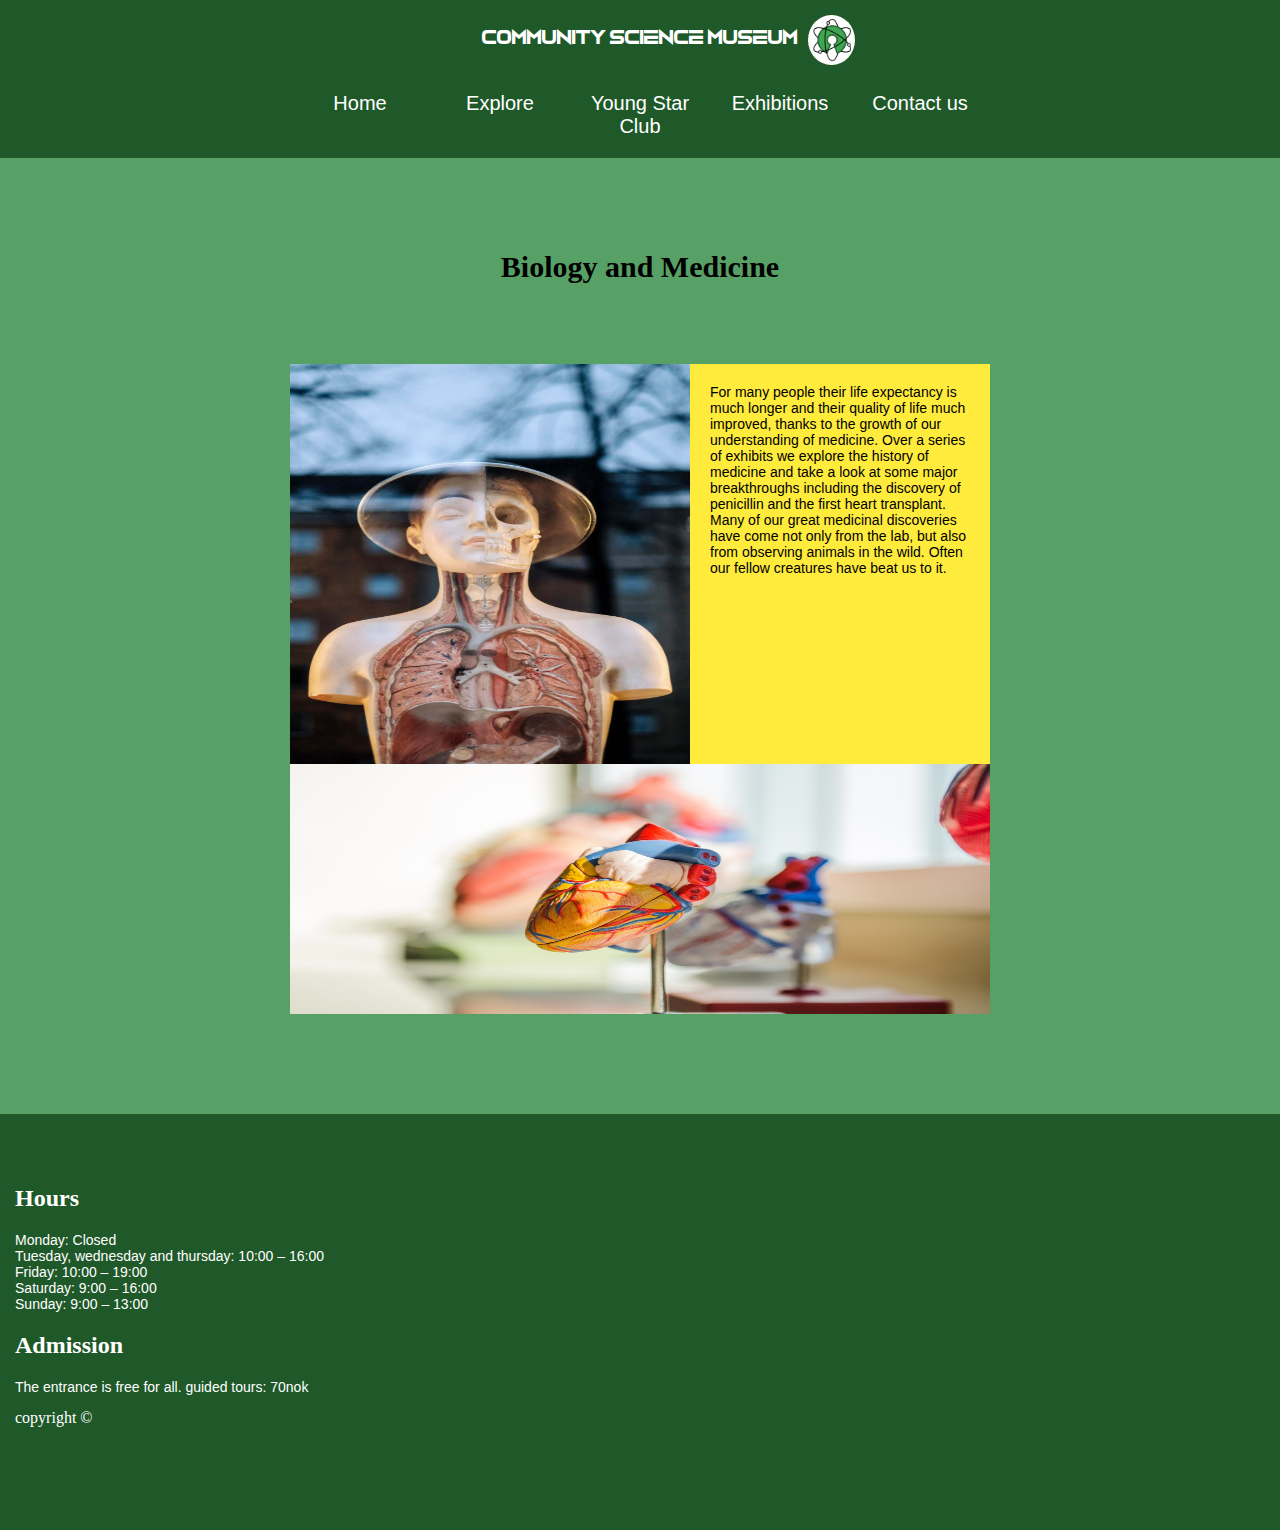
==== commit 99664220: "v2.1" ====
--- a/bio.html
+++ b/bio.html
@@ -8,12 +8,12 @@
     <meta name="keyword" content="evolution, science, museum, medicine, biology, skeleton, human, exhibition, equipment">
     <link rel="stylesheet" href="https://cdnjs.cloudflare.com/ajax/libs/font-awesome/6.2.1/css/all.min.css">
     <link rel="stylesheet" href="/css/stylesheet.css">
-    <title>Biology_and_Medicine</title>
+    <title>CSM/Biology and Medicine</title>
 </head>
 <body>
     <header>
         <div class="logo">
-            <h1>Community Science Museum</h1>
+            <p>Community Science Museum</p>
             <a href="index.html"><img src="/pictures/logo.jpg" alt="Community_Science_Museum_logo"></a>
         </div>
         <div class="nav">
--- a/css/stylesheet.css
+++ b/css/stylesheet.css
@@ -2,7 +2,7 @@
     font-family: "vudotronic" ;
     src: url("/fonts/Vudotronic-X3A49.ttf") format("truetype");
 }
-header h1{
+.logo p{
     font-family: "vudotronic" , "Georgia";
     font-size: 22px;
     margin-top: 10px;
@@ -15,7 +15,8 @@
 h1{
     font-size: 30px;
     text-align: center;
-    margin-top: 80px;
+    margin-top: 200px;
+    
     
 }
 h2{
@@ -31,6 +32,9 @@
 }
 p:first-letter, li:first-letter{
     text-transform: uppercase;
+}
+em{
+    font-weight: bold;
 }
 :root{
     --green1: #1F5929;
@@ -128,6 +132,9 @@
     align-items: center;
     flex-direction: column;
 }
+.welcome_message h1{
+    margin-top: 60px;
+}
 .explore_exhibits{
     border-radius: 10%;
     max-width: 500px;
@@ -167,7 +174,7 @@
     background-position-x: right;
     background-position-y: bottom;
     color: white;
-    opacity: 0.9;
+    opacity: 0.8;
     max-width: 500px;
     margin: 60px auto 60px auto;
    
@@ -279,9 +286,10 @@
     /*contact_page*/
     .info_contact{
         background-color: #FFEB3B;
-        padding: 15px;
+        padding: 5px 15px 15px 15px;
         max-width: 500px;
         margin: 60px auto;
+        border-radius: 10%;
     }
     .info_contact p{
         max-width: 200px;
@@ -382,7 +390,6 @@
     .cosmo_container{
         display: flex;
         flex-direction: column;
-        margin: 0 auto;
         align-items: center;
     }
     .cosmo_container img{
@@ -410,8 +417,14 @@
     
 
 @media screen and (min-width: 751px){
+    section{
+        margin: 100px 0;
+    }
     .hamburger_menu{
         display: none;
+       }
+       h1{
+        margin-top: 300px;
        }
        nav{
         display: inline;
@@ -478,7 +491,7 @@
         max-height: 580px;
         grid-row: 2/3 ;
         grid-column: 1/3;
-        margin: 100px 0 60px auto;
+        margin: 100px 0 100px auto;
         
     }
     .visit{
@@ -487,7 +500,7 @@
         min-width: 220px;
         grid-row: 2/3;
         grid-column: 3/4; 
-        margin: 100px 0 60px auto; 
+        margin: 100px 0 100px auto; 
             
      }
      .events{
@@ -497,9 +510,9 @@
         grid-template-rows: repeat(2,auto);
         grid-template-columns: repeat(3,1fr);
         max-width: 100vw;
-        margin: 0 auto;
+        margin: 100px auto 100px auto;
         column-gap: 3%;
-        margin-top: 100px;
+        
 
         
      }
@@ -516,7 +529,7 @@
         max-width: 100vw;
         column-gap: 15px;
         align-items: baseline;
-        margin-top: 100px;
+        
         
       }
       .involved img{
@@ -547,7 +560,6 @@
       }
       .card{
         max-width: 300px;
-        min-height: 500px;
         align-self: stretch;
         
       }
@@ -570,6 +582,7 @@
 
     .explore_content{
         min-width: 350px;
+        margin: 100px auto 100px auto;
     }
     .explore_main{
         display: grid;
@@ -581,6 +594,9 @@
     }
 
     /*starclub_page*/
+    .star_card{
+       margin: 100px auto 100px auto;
+    }
     .star_main{
         display: grid;
         grid-template-columns: repeat(2, auto);
@@ -599,6 +615,7 @@
         grid-template-columns: repeat(3,1fr);
         grid-template-rows: repeat(5,1fr);
         column-gap: 10%;
+        margin: 100px auto;
     }
     .text_field{
         grid-column: 2/4;
@@ -619,8 +636,12 @@
         transform: translateY(-7em);
     }
     /*biology/evolution_page*/
+
+    .bio_evo_container h1{
+        margin-top: 150px;
+    }
     .bio_evo_container{
-        margin: 60px auto 60px auto;
+        margin: 100px auto 100px auto;
         display: grid;
         grid-template-columns: 400px,300px;
         grid-template-rows: repeat(3,auto);
@@ -650,6 +671,9 @@
         grid-row: 2/3;
     }
     /*cosmo_page*/
+    .cosmo_container h1{
+        margin-top: 150px;
+    }
     .cosmo_container{
         display: grid;
         grid-template-columns: repeat(3,auto);
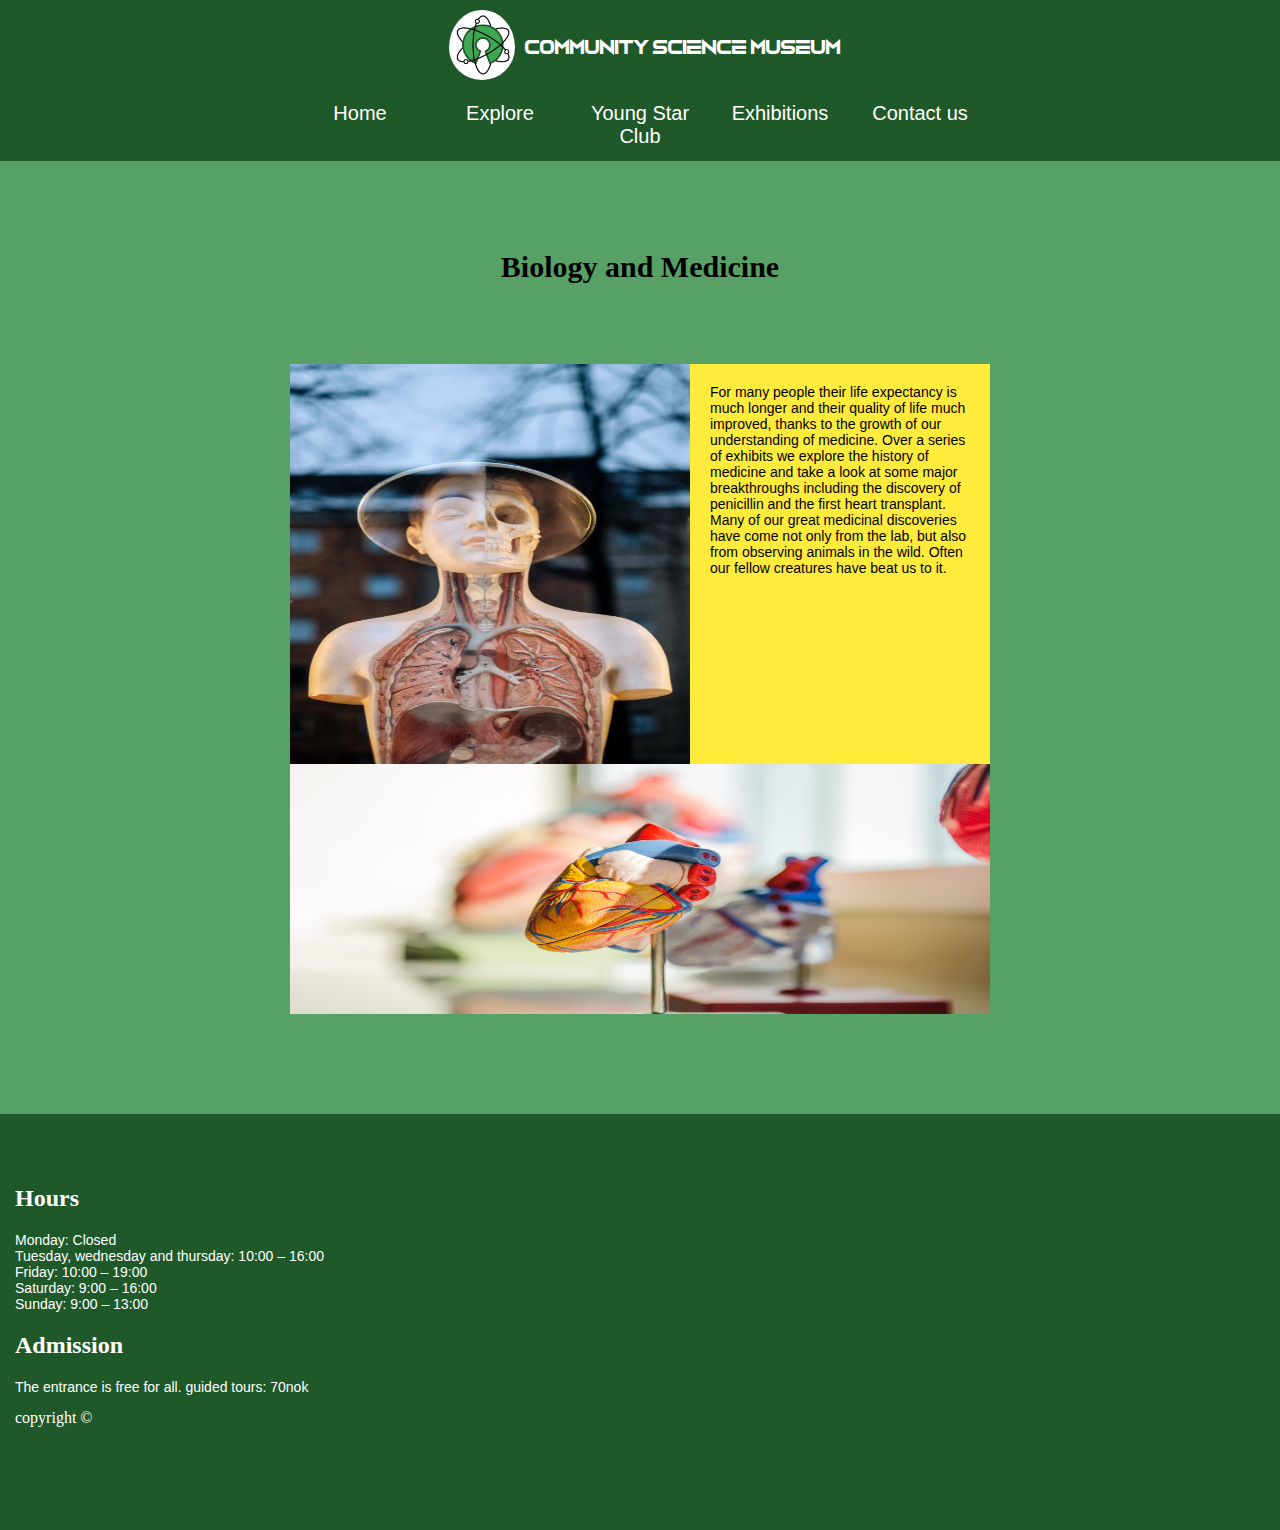
==== commit 95b2e4cb: "v2.3" ====
--- a/bio.html
+++ b/bio.html
@@ -13,9 +13,11 @@
 <body>
     <header>
         <div class="logo">
+            <a href="index.html">
+            <img src="/pictures/logo.jpg" alt="Community_Science_Museum_logo">
             <p>Community Science Museum</p>
-            <a href="index.html"><img src="/pictures/logo.jpg" alt="Community_Science_Museum_logo"></a>
-        </div>
+        </a>
+         </div>
         <div class="nav">
             <input type="checkbox" id="menu">
             <label for="menu" class="hamburger_menu"><em class="hide">hamburger menu</em><i class="fa-solid fa-bars fa-lg"></i></label>
--- a/css/stylesheet.css
+++ b/css/stylesheet.css
@@ -8,6 +8,8 @@
     margin-top: 10px;
     margin-bottom: 20px;
     font-weight: 400;
+    width: 130px;
+    height: 77px;
 }
 main h1, h2, h3{
     font-family: "Georgia";
@@ -16,8 +18,6 @@
     font-size: 30px;
     text-align: center;
     margin-top: 200px;
-    
-    
 }
 h2{
     font-size: 24px;
@@ -40,14 +40,20 @@
     --green1: #1F5929;
 }
 .logo img{
-    max-width: 50px;
-    max-height: 50px;
+    max-width: 70px;
+    max-height: 70px;
     border-radius: 100%;
     padding: 0 10px;
+    align-self: center;
+    padding-bottom: 5px;
 }
 .logo{
+    margin: 10px auto 0 auto;
+}
+.logo a{
     display: flex;
-    margin: 15px 0 auto 66.55px;
+    text-decoration: none;
+    color: white;
 }
 body{
     margin: 0;
@@ -417,6 +423,11 @@
     
 
 @media screen and (min-width: 751px){
+    .logo p{
+        width: fit-content;
+        height: fit-content;
+        margin: auto auto;
+    }
     section{
         margin: 100px 0;
     }
@@ -436,6 +447,7 @@
         display: flex;
         justify-content:center;
         padding: 0;
+        margin: 10px auto;
         
        }
        nav li{
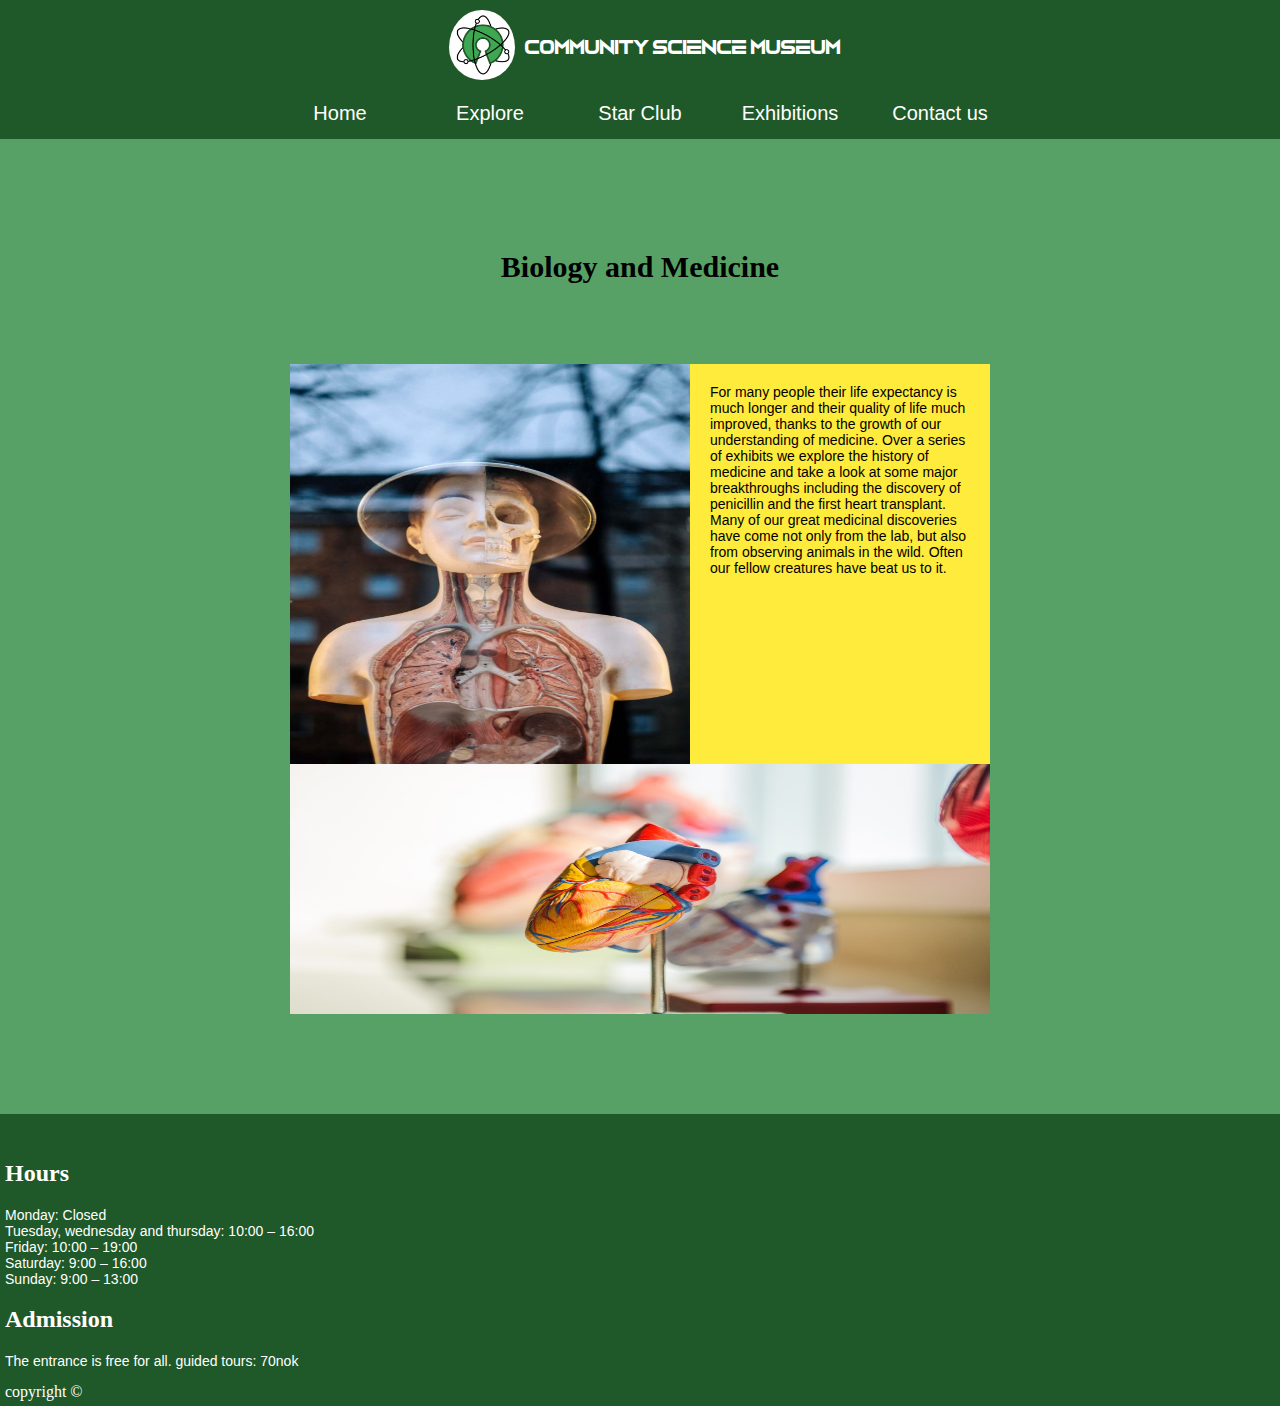
==== commit 40fb313f: "v2.4" ====
--- a/bio.html
+++ b/bio.html
@@ -25,7 +25,7 @@
                 <ul>
                     <li><a href="index.html">Home</a></li>
                     <li><a href="explore.html">Explore</a></li>
-                    <li><a href="star.html">Young Star Club</a></li>
+                    <li><a href="star.html">Star Club</a></li>
                     <li><a href="exhibitions.html">Exhibitions</a></li>
                     <li><a href="contact.html">Contact us</a></li>
                 </ul>
--- a/css/stylesheet.css
+++ b/css/stylesheet.css
@@ -11,7 +11,7 @@
     width: 130px;
     height: 77px;
 }
-main h1, h2, h3{
+ h1, h2, h3{
     font-family: "Georgia";
 }
 h1{
@@ -112,10 +112,10 @@
 footer{
     background-color: var(--green1);
     color: white;
-    padding: 15px;
-    padding-top: 4%;
+    padding: 5px;
+    padding-top: 2%;
     margin: 0%;
-    min-height: 350px;
+    min-height: 250px;
 }
 footer h2{
     text-align: start;
@@ -131,6 +131,10 @@
 }
 
 /*homepage*/
+
+.museum_img{
+    margin-top: 135.5px;
+}
 .welcome_message, .explore_exhibits{
     background-color:#FFEB3B;
     margin-top: 0;
@@ -451,12 +455,15 @@
         
        }
        nav li{
-        margin: 0 10px;
+        margin: 0 15px;
         padding:1% 1% 0.5% 1%;
         text-align: center;
         font-size: 20px;
         width: 120px;
-        }
+        transition-property: font-size, width;
+        transition-duration:1.2s ;
+        transition-delay: 0.3s;
+     }
        .nav{
         margin: 0 auto;
         min-width: 600px;
@@ -467,14 +474,12 @@
        .on{
         text-decoration: underline solid;
        }
-       @keyframes bigger_font {
-        0% {font-size: 20px;}
-        100% {font-size: 35px; margin: 0 20px; width: 200px;}
-        }
+    
        nav li:hover, nav li:focus{
-        animation-name: bigger_font;
-        animation-duration: 1s;
-        animation-fill-mode: both;
+        font-size: 35px;
+        width: 200px;
+        margin: 0 20px;
+                
     }
     nav a:hover, nav a:focus{
         color: #FFEB3B;
@@ -692,6 +697,7 @@
         grid-template-rows: repeat(2,auto);
         column-gap: 15px;
         max-width: 1500px;
+        margin: 100px auto 100px auto;
     }
     .cosmo_container h1{
         grid-row: 1/2;
